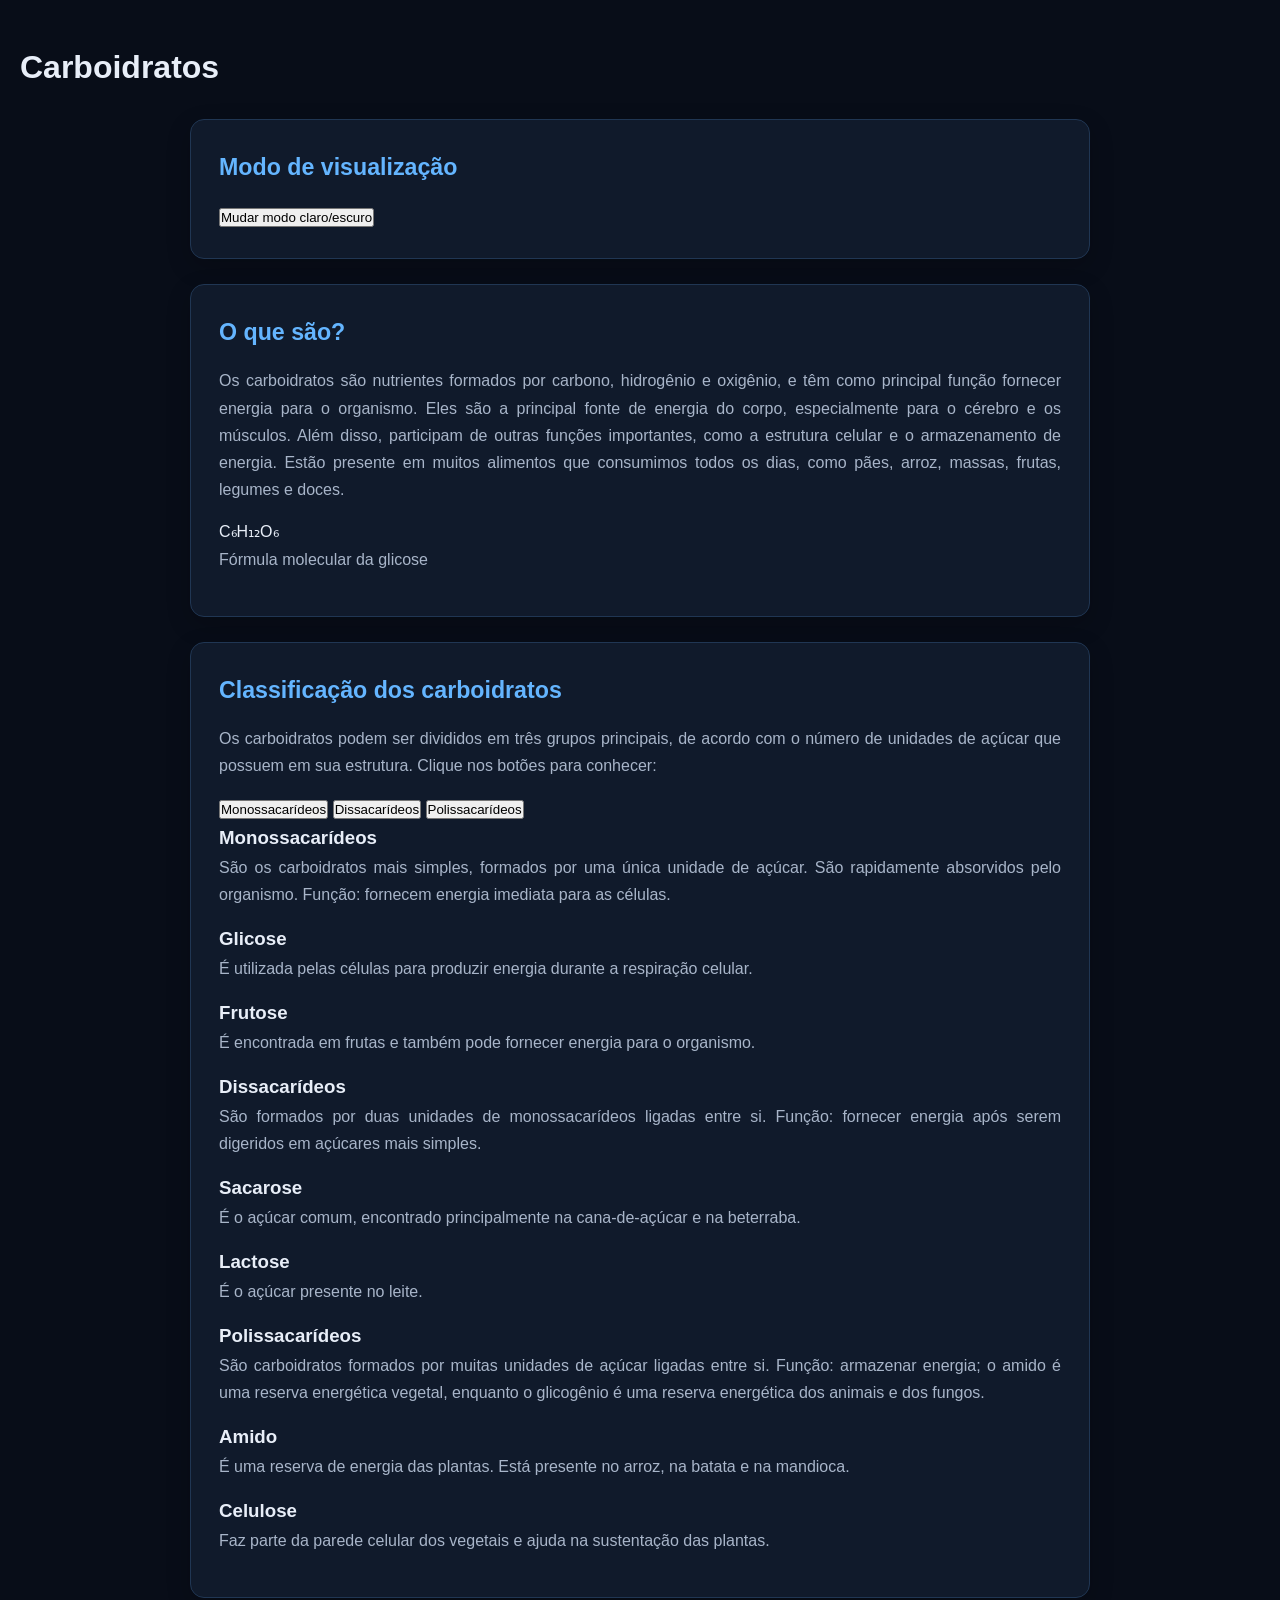
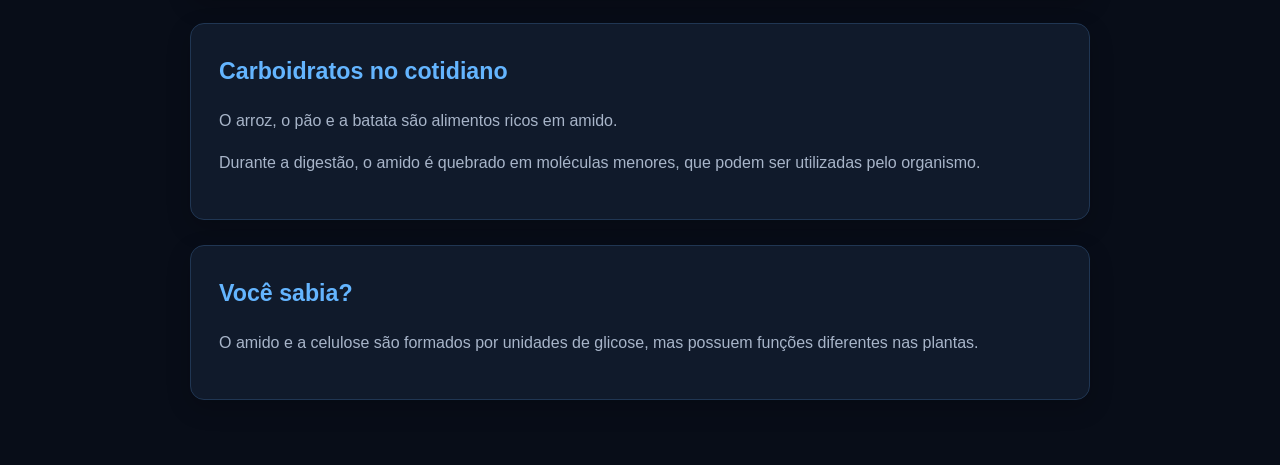
==== carboidratos.html @ 04d147ef "Versão Inicial" ====
<!DOCTYPE html>
<html lang="pt-br">
<head>
    
    <meta charset="UTF-8">
    <meta name="viewport" content="width=device-width, initial-scale=1.0">
    <title>Carboidratos</title>

    <link rel="stylesheet" href="assets/css/carboidratos.css">
    <script src="assets/script.js" defer></script>

    <link rel="icon" type="image/png" href="assets/img/macrolab-favicon.png">

</head>
<body>
    <h1>Carboidratos</h1>

    <section>
            <h2>Modo de visualização</h2>

            <button onclick="mudarTema()">
                Mudar modo claro/escuro
            </button>
    </section>

    <section class="definicao">
        <h2>O que são?</h2>
        <p> Os carboidratos são nutrientes formados por carbono, hidrogênio e oxigênio, 
            e têm como principal função fornecer energia para o organismo. 
            Eles são a principal fonte de energia do corpo, especialmente para o cérebro e os músculos. 
            Além disso, participam de outras funções importantes, como a estrutura celular e o armazenamento de energia.
            Estão presente em muitos alimentos que consumimos todos os dias, como pães, arroz, massas, frutas, legumes e doces.
        </p>

        <div class="formula">
          C₆H₁₂O₆

          <p>Fórmula molecular da glicose</p>
        </div>
    </section>

    <section class="classificacao">
        <h2>Classificação dos carboidratos</h2>
        <p> Os carboidratos podem ser divididos em três grupos principais, 
            de acordo com o número de unidades de açúcar que possuem em sua estrutura. Clique nos botões para conhecer:</p>

        <button onclick="mostrar('monossacarideo')">
            Monossacarídeos
        </button> 

        <button onclick="mostrar('dissacarideo')">
            Dissacarídeos
        </button>

        <button onclick="mostrar('polissacarideo')">
            Polissacarídeos
        </button>  

        <div id="monossacarideo"> 
            <h3>Monossacarídeos</h3>
            <p> São os carboidratos mais simples, formados por uma única unidade de açúcar.
                São rapidamente absorvidos pelo organismo.
                Função: fornecem energia imediata para as células.</p>
            <h3>Glicose</h3>
            <p> É utilizada pelas células para produzir
                energia durante a respiração celular.</p>
            <h3>Frutose</h3>
            <p> É encontrada em frutas e também pode
                fornecer energia para o organismo.</p>
        </div>

        <div id="dissacarideo"> 
            <h3>Dissacarídeos</h3>
            <p> São formados por duas unidades de monossacarídeos ligadas entre si.
                Função: fornecer energia após serem digeridos em açúcares mais simples.</p>
            <h3>Sacarose</h3>
            <p> É o açúcar comum, encontrado principalmente
                na cana-de-açúcar e na beterraba.</p>
            <h3>Lactose</h3>
            <p> É o açúcar presente no leite.</p>
        </div>

        <div id="polissacarideo"> 
            <h3>Polissacarídeos</h3>
            <p>  São carboidratos formados por muitas unidades de açúcar ligadas entre si.
                Função: armazenar energia; o amido é uma reserva energética vegetal, 
                enquanto o glicogênio é uma reserva energética dos animais e dos fungos.</p>
            <h3>Amido</h3>
            <p> É uma reserva de energia das plantas.
                Está presente no arroz, na batata e na mandioca.</p>
            <h3>Celulose</h3>
            <p> Faz parte da parede celular dos vegetais
                e ajuda na sustentação das plantas.</p>
        </div>
    </section>

    <section>
        <h2>Carboidratos no cotidiano</h2>
        <p>O arroz, o pão e a batata são alimentos ricos em amido.</p>
        <p>Durante a digestão, o amido é quebrado em moléculas menores, que podem ser utilizadas pelo organismo.</p>
    
    </section>

    <section>
        <h2>Você sabia?</h2>
        <p>
            O amido e a celulose são formados por
            unidades de glicose, mas possuem funções
            diferentes nas plantas.
        </p>
    </section>
    
</body>
</html>
---- assets/css/carboidratos.css ----
* {
    margin: 0;
    padding: 0;
    box-sizing: border-box;
}

:root {
    --fundo: #080d18;
    --fundo-card: #101a2b;
    --azul: #168bff;
    --azul-claro: #64b5ff;
    --texto: #e8eef8;
    --texto-secundario: #a8b5c9;
    --borda: #203653;
}

html {
    scroll-behavior: smooth; 
    /*  serve para animar de forma suave a rolagem da página quando o usuário clica em um link âncora */
}

body {
    background-color: var(--fundo);
    color: var(--texto);
    font-family: Arial, Helvetica, sans-serif;
    line-height: 1.7;
    padding: 40px 20px;
}

header {
    text-align: center;
    color: var(--azul-claro);
    font-size: 3rem;
    letter-spacing: 2px;
    margin-bottom: 15px;
}

nav {
    content: "";
    display: block;
    width: 80px;
    height: 4px;
    background-color: var(--azul);
    margin: 12px auto 35px;
    border-radius: 5px;
}

nav a {
    text-decoration: none;
}


section {
    max-width: 900px;
    margin: 25px auto;
    padding: 28px;
    background-color: var(--fundo-card);
    border: 1px solid var(--borda);
    border-radius: 14px;
    box-shadow: 0 8px 24px rgba(0, 0, 0, 0.2);
    transition: border-color 0.3s, transform 0.3s;
}

section:hover {
    border-color: var(--azul);
    transform: translateY(-3px);
}


#subtituloPrincipal,
.titulosPagina,
section > h2 {
    color: var(--azul-claro);
    font-size: 1.45rem;
    margin-bottom: 15px;
}

h2 {
    font-size: 1.2rem;
}


p,
.texto {
    color: var(--texto-secundario);
    font-size: 1rem;
    margin-bottom: 15px;
    text-align: justify;
}

strong {
    color: var(--azul-claro);
}


.cardUtilidade1,
.cardUtilidade2,
.cardUtilidade3 {
    background-color: #0b1322;
    border-left: 4px solid var(--azul);
    border-radius: 8px;
    padding: 18px;
    margin-top: 15px;
    font-size: 1rem;
    font-weight: normal;
}

.cardUtilidade1 p,
.cardUtilidade2 p,
.cardUtilidade3 p {
    margin-bottom: 8px;
}

.btn-voltar {
    display: inline-block;
    margin-bottom: 20px;
    text-decoration: none;
    color: var(--azul);
    font-weight: bold;
    transition: color 0.3s;

    width: 50px;
}

img {
    display: block;
    width: 100%;
    max-width: 600px;
    height: auto;
    margin: 20px auto 0;
    border-radius: 10px;
    border: 1px solid var(--borda);
}


@media (max-width: 600px) {
    body {
        padding: 25px 12px;
    }

    #titulo {
        font-size: 2.2rem;
    }

    section {
        padding: 20px;
        margin: 18px auto;
    }

    #subtituloPrincipal,
    .titulosPagina,
    section > h3 {
        font-size: 1.2rem;
    }

    p,
    .texto {
        font-size: 0.95rem;
    }
}
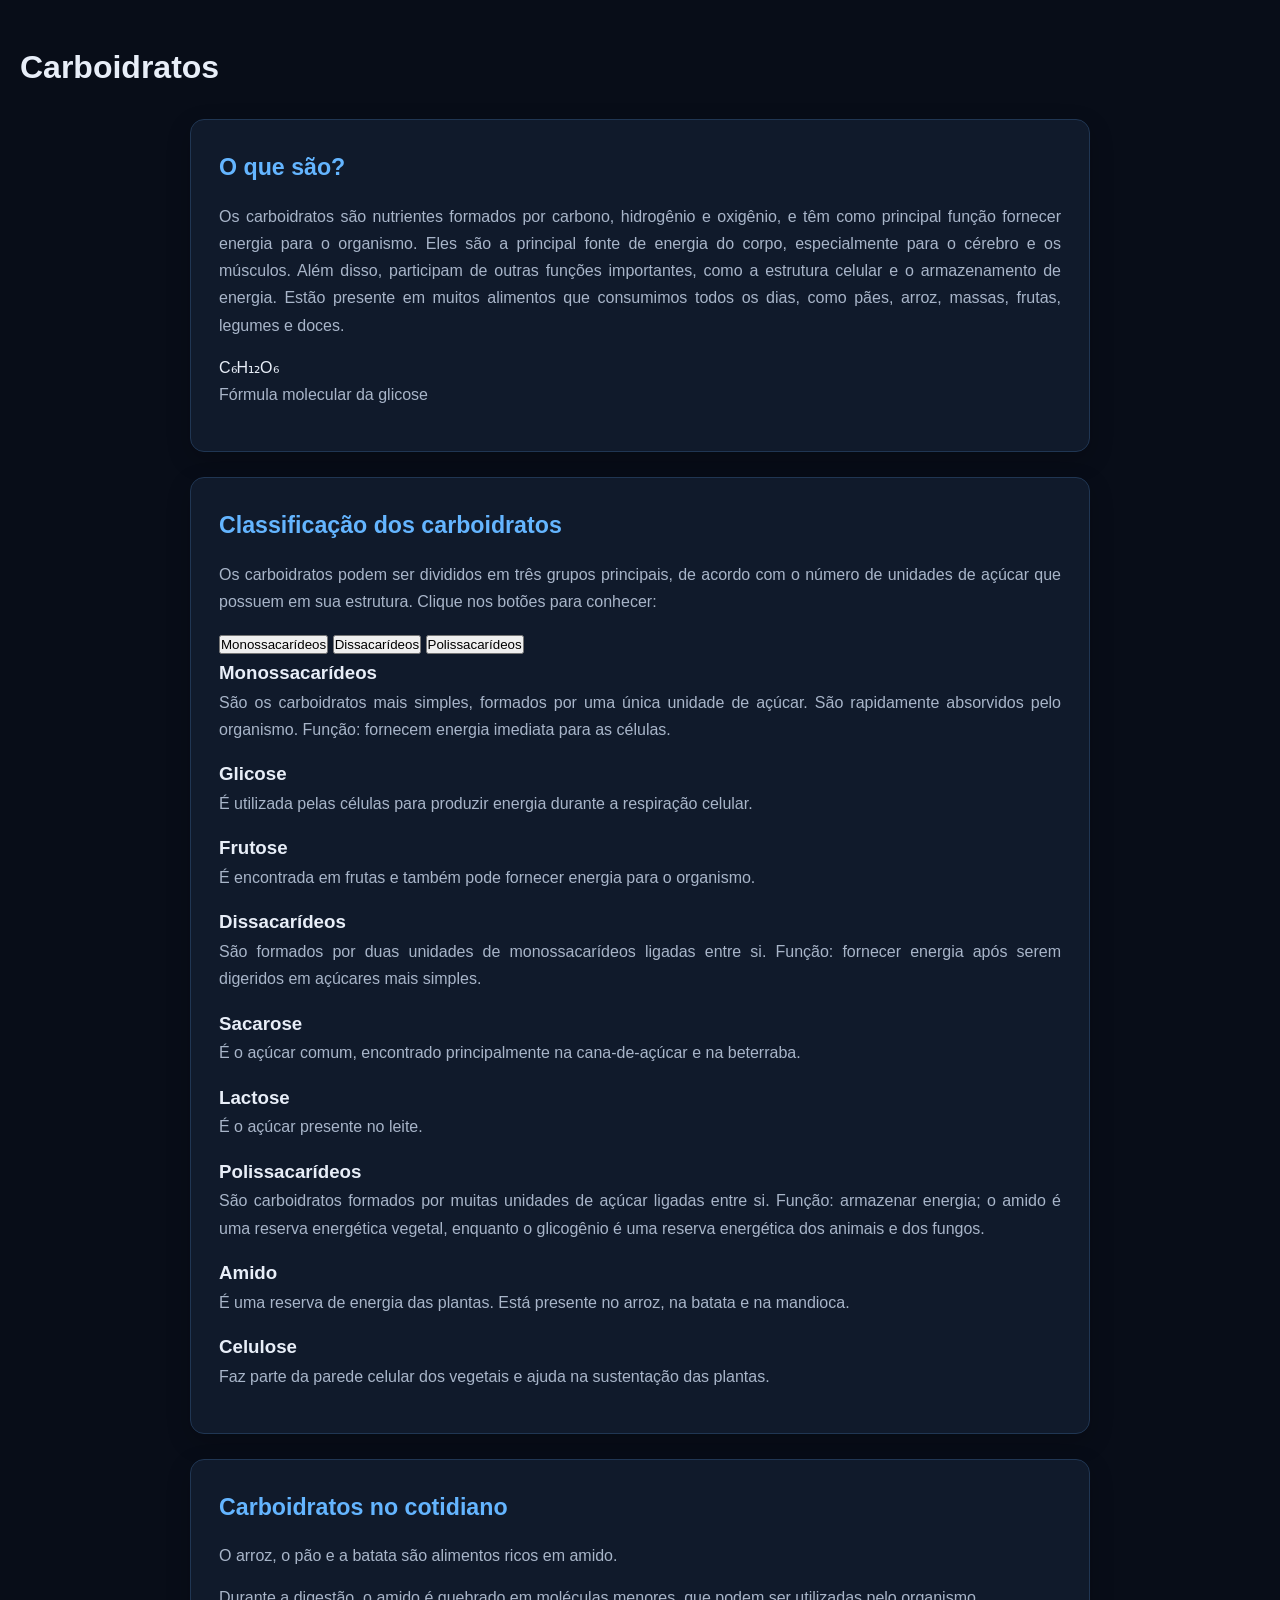
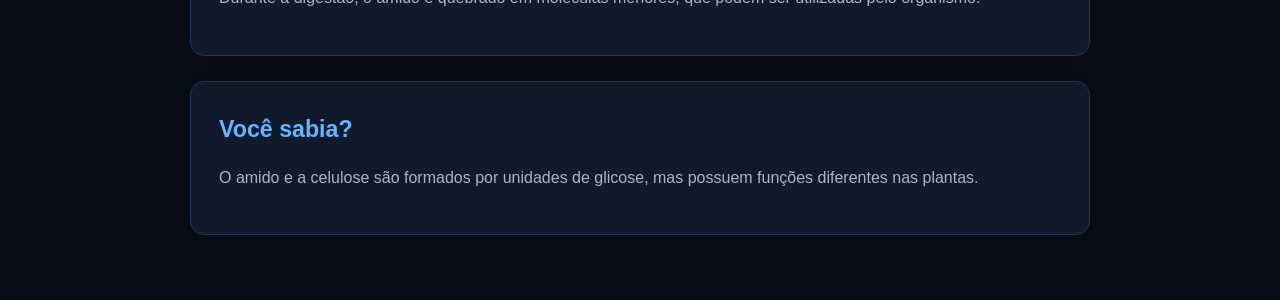
==== commit a0c1dc62: "base completa" ====
--- a/carboidratos.html
+++ b/carboidratos.html
@@ -14,14 +14,6 @@
 </head>
 <body>
     <h1>Carboidratos</h1>
-
-    <section>
-            <h2>Modo de visualização</h2>
-
-            <button onclick="mudarTema()">
-                Mudar modo claro/escuro
-            </button>
-    </section>
 
     <section class="definicao">
         <h2>O que são?</h2>
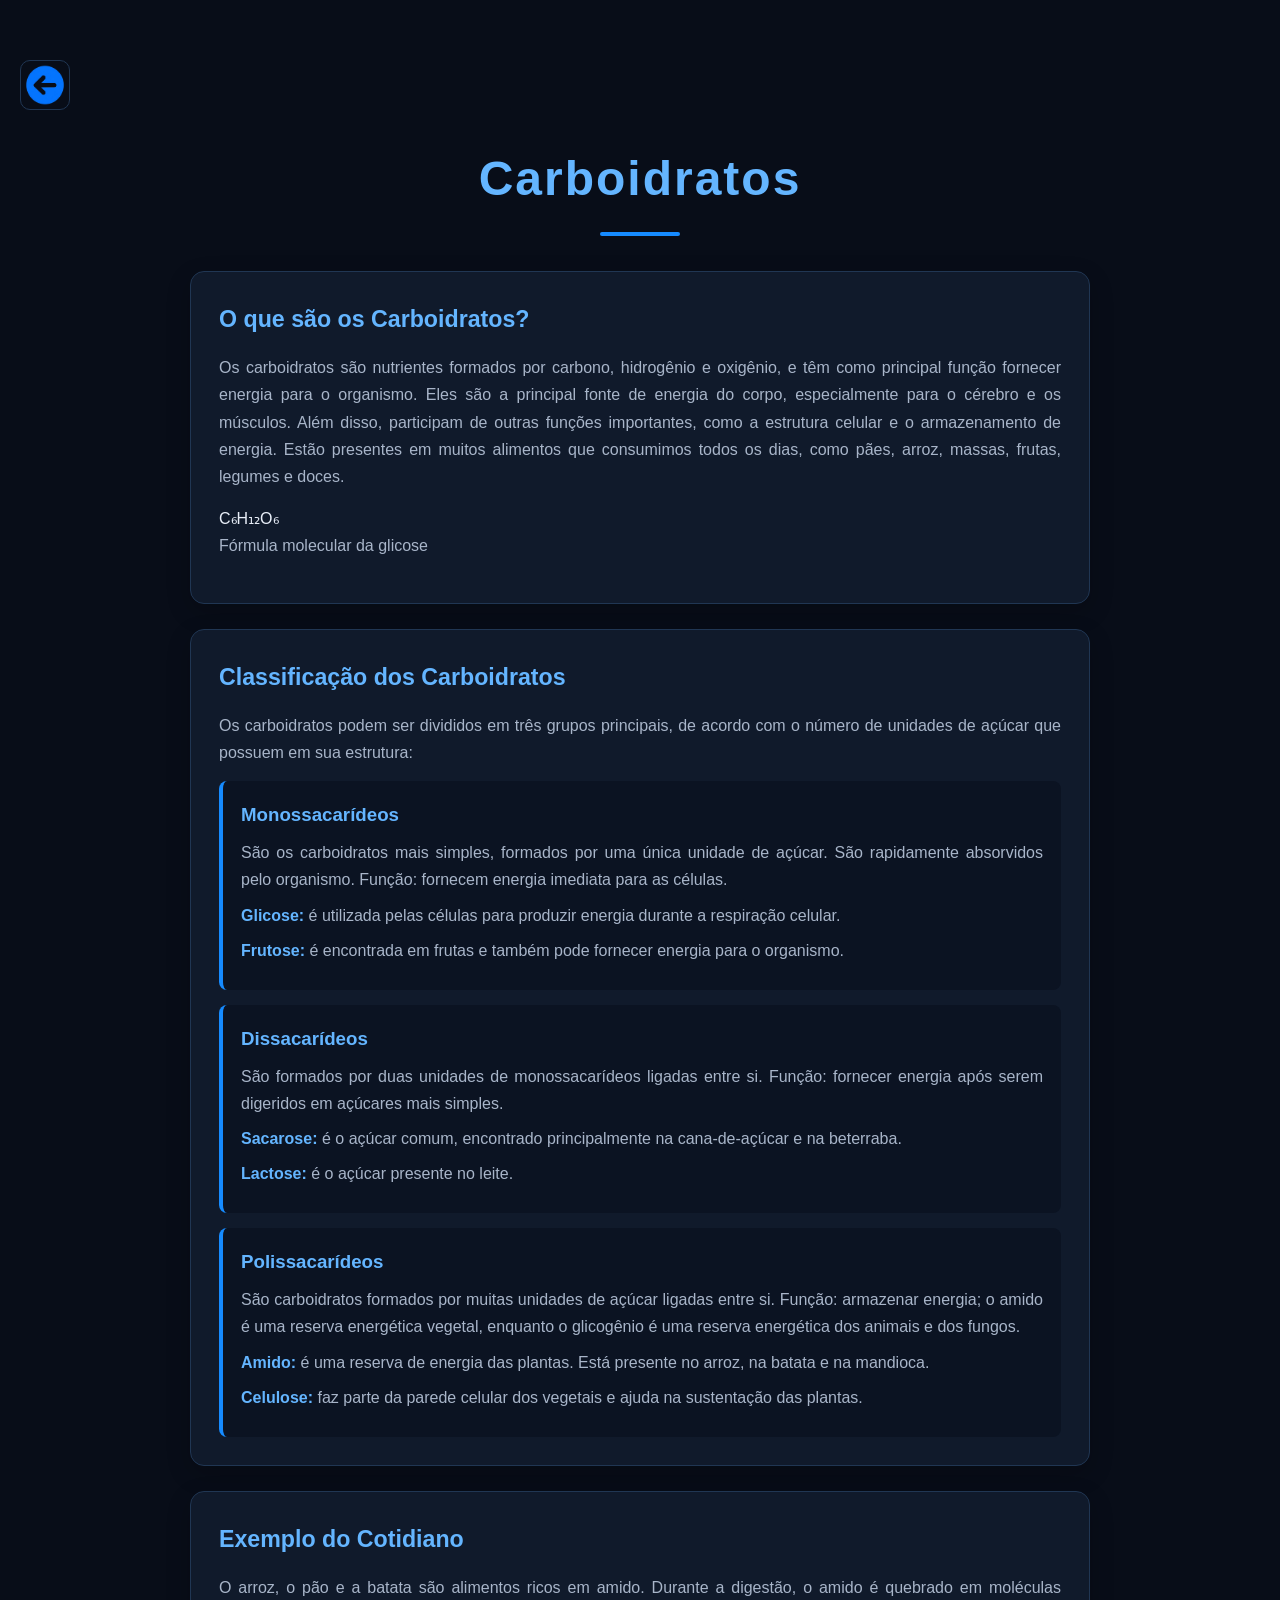
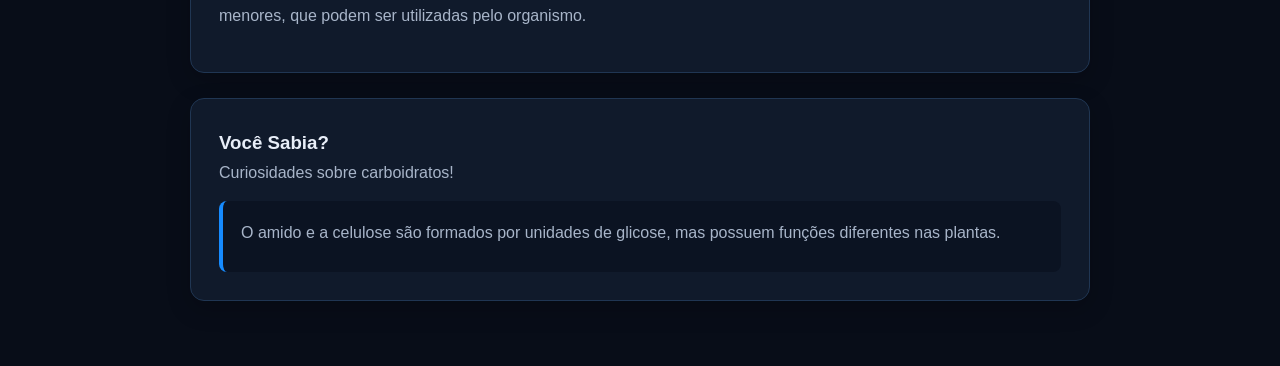
==== commit 2635c4c5: "versão final" ====
--- a/carboidratos.html
+++ b/carboidratos.html
@@ -1,7 +1,7 @@
 <!DOCTYPE html>
 <html lang="pt-br">
 <head>
-    
+
     <meta charset="UTF-8">
     <meta name="viewport" content="width=device-width, initial-scale=1.0">
     <title>Carboidratos</title>
@@ -13,94 +13,71 @@
 
 </head>
 <body>
-    <h1>Carboidratos</h1>
 
-    <section class="definicao">
-        <h2>O que são?</h2>
-        <p> Os carboidratos são nutrientes formados por carbono, hidrogênio e oxigênio, 
-            e têm como principal função fornecer energia para o organismo. 
-            Eles são a principal fonte de energia do corpo, especialmente para o cérebro e os músculos. 
+    <a href="index.html" class="btn-voltar"><img src="assets/img/botao-voltar.png" alt=""></a>
+
+    <h1 id="titulo">Carboidratos</h1>
+    <section>
+        <h2 id="subtituloPrincipal">O que são os Carboidratos?</h2>
+        <p class="texto">Os carboidratos são nutrientes formados por carbono, hidrogênio e oxigênio,
+            e têm como principal função fornecer energia para o organismo.
+            Eles são a principal fonte de energia do corpo, especialmente para o cérebro e os músculos.
             Além disso, participam de outras funções importantes, como a estrutura celular e o armazenamento de energia.
-            Estão presente em muitos alimentos que consumimos todos os dias, como pães, arroz, massas, frutas, legumes e doces.
+            Estão presentes em muitos alimentos que consumimos todos os dias, como pães, arroz, massas, frutas, legumes e doces.
         </p>
 
         <div class="formula">
-          C₆H₁₂O₆
-
-          <p>Fórmula molecular da glicose</p>
-        </div>
-    </section>
-
-    <section class="classificacao">
-        <h2>Classificação dos carboidratos</h2>
-        <p> Os carboidratos podem ser divididos em três grupos principais, 
-            de acordo com o número de unidades de açúcar que possuem em sua estrutura. Clique nos botões para conhecer:</p>
-
-        <button onclick="mostrar('monossacarideo')">
-            Monossacarídeos
-        </button> 
-
-        <button onclick="mostrar('dissacarideo')">
-            Dissacarídeos
-        </button>
-
-        <button onclick="mostrar('polissacarideo')">
-            Polissacarídeos
-        </button>  
-
-        <div id="monossacarideo"> 
-            <h3>Monossacarídeos</h3>
-            <p> São os carboidratos mais simples, formados por uma única unidade de açúcar.
-                São rapidamente absorvidos pelo organismo.
-                Função: fornecem energia imediata para as células.</p>
-            <h3>Glicose</h3>
-            <p> É utilizada pelas células para produzir
-                energia durante a respiração celular.</p>
-            <h3>Frutose</h3>
-            <p> É encontrada em frutas e também pode
-                fornecer energia para o organismo.</p>
-        </div>
-
-        <div id="dissacarideo"> 
-            <h3>Dissacarídeos</h3>
-            <p> São formados por duas unidades de monossacarídeos ligadas entre si.
-                Função: fornecer energia após serem digeridos em açúcares mais simples.</p>
-            <h3>Sacarose</h3>
-            <p> É o açúcar comum, encontrado principalmente
-                na cana-de-açúcar e na beterraba.</p>
-            <h3>Lactose</h3>
-            <p> É o açúcar presente no leite.</p>
-        </div>
-
-        <div id="polissacarideo"> 
-            <h3>Polissacarídeos</h3>
-            <p>  São carboidratos formados por muitas unidades de açúcar ligadas entre si.
-                Função: armazenar energia; o amido é uma reserva energética vegetal, 
-                enquanto o glicogênio é uma reserva energética dos animais e dos fungos.</p>
-            <h3>Amido</h3>
-            <p> É uma reserva de energia das plantas.
-                Está presente no arroz, na batata e na mandioca.</p>
-            <h3>Celulose</h3>
-            <p> Faz parte da parede celular dos vegetais
-                e ajuda na sustentação das plantas.</p>
+            C₆H₁₂O₆
+            <p>Fórmula molecular da glicose</p>
         </div>
     </section>
 
     <section>
-        <h2>Carboidratos no cotidiano</h2>
-        <p>O arroz, o pão e a batata são alimentos ricos em amido.</p>
-        <p>Durante a digestão, o amido é quebrado em moléculas menores, que podem ser utilizadas pelo organismo.</p>
-    
+        <h2 class="titulosPagina">Classificação dos Carboidratos</h2>
+        <p class="texto">Os carboidratos podem ser divididos em três grupos principais,
+            de acordo com o número de unidades de açúcar que possuem em sua estrutura:</p>
+
+        <div class="cardUtilidade1">
+            <h3>Monossacarídeos</h3>
+            <p>São os carboidratos mais simples, formados por uma única unidade de açúcar.
+                São rapidamente absorvidos pelo organismo.
+                Função: fornecem energia imediata para as células.</p>
+            <p><strong>Glicose:</strong> é utilizada pelas células para produzir energia durante a respiração celular.</p>
+            <p><strong>Frutose:</strong> é encontrada em frutas e também pode fornecer energia para o organismo.</p>
+        </div>
+
+        <div class="cardUtilidade2">
+            <h3>Dissacarídeos</h3>
+            <p>São formados por duas unidades de monossacarídeos ligadas entre si.
+                Função: fornecer energia após serem digeridos em açúcares mais simples.</p>
+            <p><strong>Sacarose:</strong> é o açúcar comum, encontrado principalmente na cana-de-açúcar e na beterraba.</p>
+            <p><strong>Lactose:</strong> é o açúcar presente no leite.</p>
+        </div>
+
+        <div class="cardUtilidade3">
+            <h3>Polissacarídeos</h3>
+            <p>São carboidratos formados por muitas unidades de açúcar ligadas entre si.
+                Função: armazenar energia; o amido é uma reserva energética vegetal,
+                enquanto o glicogênio é uma reserva energética dos animais e dos fungos.</p>
+            <p><strong>Amido:</strong> é uma reserva de energia das plantas. Está presente no arroz, na batata e na mandioca.</p>
+            <p><strong>Celulose:</strong> faz parte da parede celular dos vegetais e ajuda na sustentação das plantas.</p>
+        </div>
     </section>
 
     <section>
-        <h2>Você sabia?</h2>
-        <p>
-            O amido e a celulose são formados por
-            unidades de glicose, mas possuem funções
-            diferentes nas plantas.
-        </p>
+        <h2 class="titulosPagina">Exemplo do Cotidiano</h2>
+        <p class="texto">O arroz, o pão e a batata são alimentos ricos em amido.
+            Durante a digestão, o amido é quebrado em moléculas menores, que podem ser utilizadas pelo organismo.</p>
     </section>
-    
+
+    <section>
+        <h3>Você Sabia?</h3>
+        <p>Curiosidades sobre carboidratos!</p>
+        <div class="cardUtilidade3">
+            <p>O amido e a celulose são formados por unidades de glicose,
+                mas possuem funções diferentes nas plantas.</p>
+        </div>
+    </section>
+
 </body>
 </html>
--- a/assets/css/carboidratos.css
+++ b/assets/css/carboidratos.css
@@ -27,7 +27,7 @@
     padding: 40px 20px;
 }
 
-header {
+#titulo {
     text-align: center;
     color: var(--azul-claro);
     font-size: 3rem;
@@ -35,7 +35,7 @@
     margin-bottom: 15px;
 }
 
-nav {
+#titulo::after {
     content: "";
     display: block;
     width: 80px;
@@ -157,4 +157,27 @@
     .texto {
         font-size: 0.95rem;
     }
+}
+
+/* TÍTULOS DENTRO DOS CARDS DOS 3 TIPOS */
+.cardUtilidade1 h3,
+.cardUtilidade2 h3,
+.cardUtilidade3 h3 {
+    color: var(--azul-claro);
+    margin-bottom: 8px;
+}
+
+/* EFEITO AO PASSAR O MOUSE NOS 3 TIPOS DE CARBOIDRATOS */
+.cardUtilidade1,
+.cardUtilidade2,
+.cardUtilidade3 {
+    transition: transform 0.3s, box-shadow 0.3s, border-color 0.3s;
+}
+
+.cardUtilidade1:hover,
+.cardUtilidade2:hover,
+.cardUtilidade3:hover {
+    transform: translateX(10px); /* ANDA UM POUCO PARA O LADO */
+    border-left-color: var(--azul-claro);
+    box-shadow: 0 6px 16px rgba(0, 0, 0, 0.35);
 }
